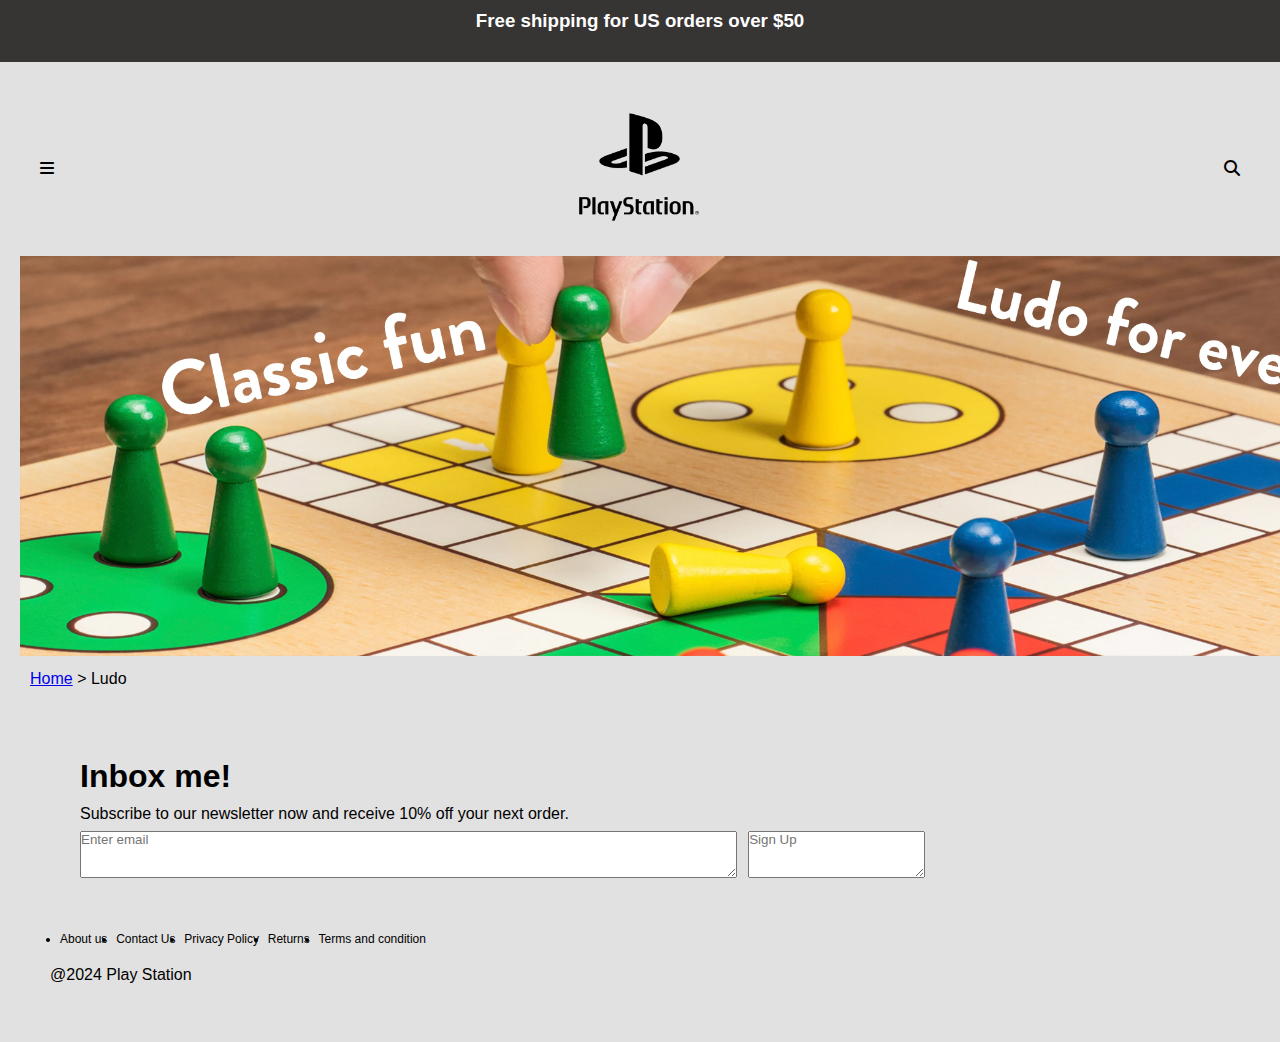
==== ludo.html @ 1d4bb190 "first commit" ====
<!DOCTYPE html>
<html lang="en">
<head>
    <meta charset="UTF-8">
    <meta name="viewport" content="width=device-width, initial-scale=1.0">
    <link rel="stylesheet" href="css/style.css">
    <link rel="stylesheet" href="https://cdnjs.cloudflare.com/ajax/libs/font-awesome/6.4.2/css/all.min.css">
    <title>GameProject</title>
</head>
<body>
<div class="discount_info">
    <h3>Free shipping for US orders over $50</h3>
</div>

<div class="main_container">

    <div class="container">
        <div class="icon">
            <i class="fa fa-bars" aria-hidden="true"></i>
        </div>
        <div class="logo">
            <img src="img/Play station.png" width="150px">
        </div>
        <div class="sarch">
            <i class="fa fa-search" aria-hidden="true"></i>
        </div>
    </div>

   <div class="img_container">
    <img src="img/ludo.webp" width="1450px" height="400px">
   </div>

   <div class="nav_class">
    <a href="ludo.html">Home</a>
    <span aria-hidden="true">></span>
    <span>Ludo</span>
   </div>
   
    <!------------Footer--------->
   
    <div class="footer">
    
        <div class="discription">
            <h1>Inbox me!</h1>
            <p>Subscribe to our newsletter now and receive 10% off your next order.</p> 
            <div class="user_info">
                <div class="User_Email">
                    <form>
                        <textarea rows="3", cols="80" placeholder="Enter email"></textarea>
                    </form>
                </div>
                <div class="sign_up">
                <form>
                    <textarea rows="3" , clo="6" placeholder="Sign Up"></textarea>
                </form>
                </div>
            </div>    
        </div> 
        <div class="listing">
            <ul>
                <li>About us</li>
                <li>Contact Us</li>
                <li>Privacy Policy</li>
                <li>Returns</li>
                <li>Terms and condition</li>
            </ul>
        </div>
        <div class="footer_container">
            <div class="copy_right">
                <p>@2024 Play Station</p>
            </div>
            <div class="payment_options">

            </div>
        </div>
    </div>
</div>
</body>
</html>
---- css/style.css ----
*{
    margin: 0;
    padding: 0;
    font-family: sans-serif;
}
.discount_info{
    background-color: rgb(55, 52, 52);
    text-align: center;
    padding: 10px;
    color: #fff;
    cursor: pointer;
}
.main_container{
    padding: 20px;
    background-color: rgb(226, 225, 225);
}
.container{
    padding: 10px;
    padding-left: 20px;
    padding-right: 20px;
    display: flex;
    justify-content: space-between;
    align-items: center;
}
.title{
    padding: 20px;
    text-align: center;
}
.game_container{
    padding: 30px;
    display: flex;
    justify-content: space-between;
}
.small_game_container{
    padding: 20px;
}
.row img{
    max-width: 350px;
    max-height: 400px;
    cursor: pointer;
}
.game_title{
    padding: 10px;  
    text-align: left;
    background-color: #fff;
    max-width: 350px;
    color: rgb(109, 106, 106);
}

/*-------------------footer-----------*/

.footer{
    padding: 10px;
}
.small_container{
    text-align: left;
}
h3{
    padding-bottom: 20px;
}
.discription{
    padding: 50px;
}
h1{
    padding-bottom: 10px;
}
p{
    padding-bottom: 8px;
}
.user_info{
    width: 100%;
    display: flex;
}
.sign_up{
    margin-left: 1%;
}
.listing{
    width: 30%;
    padding-left: 30px;
}
.listing ul{
    display: flex;
    justify-content: space-between;
    font-size: 12px;
}
.copy_right{
    padding: 20px;
}

/*----------------ludo page------------*/

.img_container{
    text-align: center;
}
.nav_class{
    cursor: pointer;
    text-decoration: none;
    padding: 10px;
}
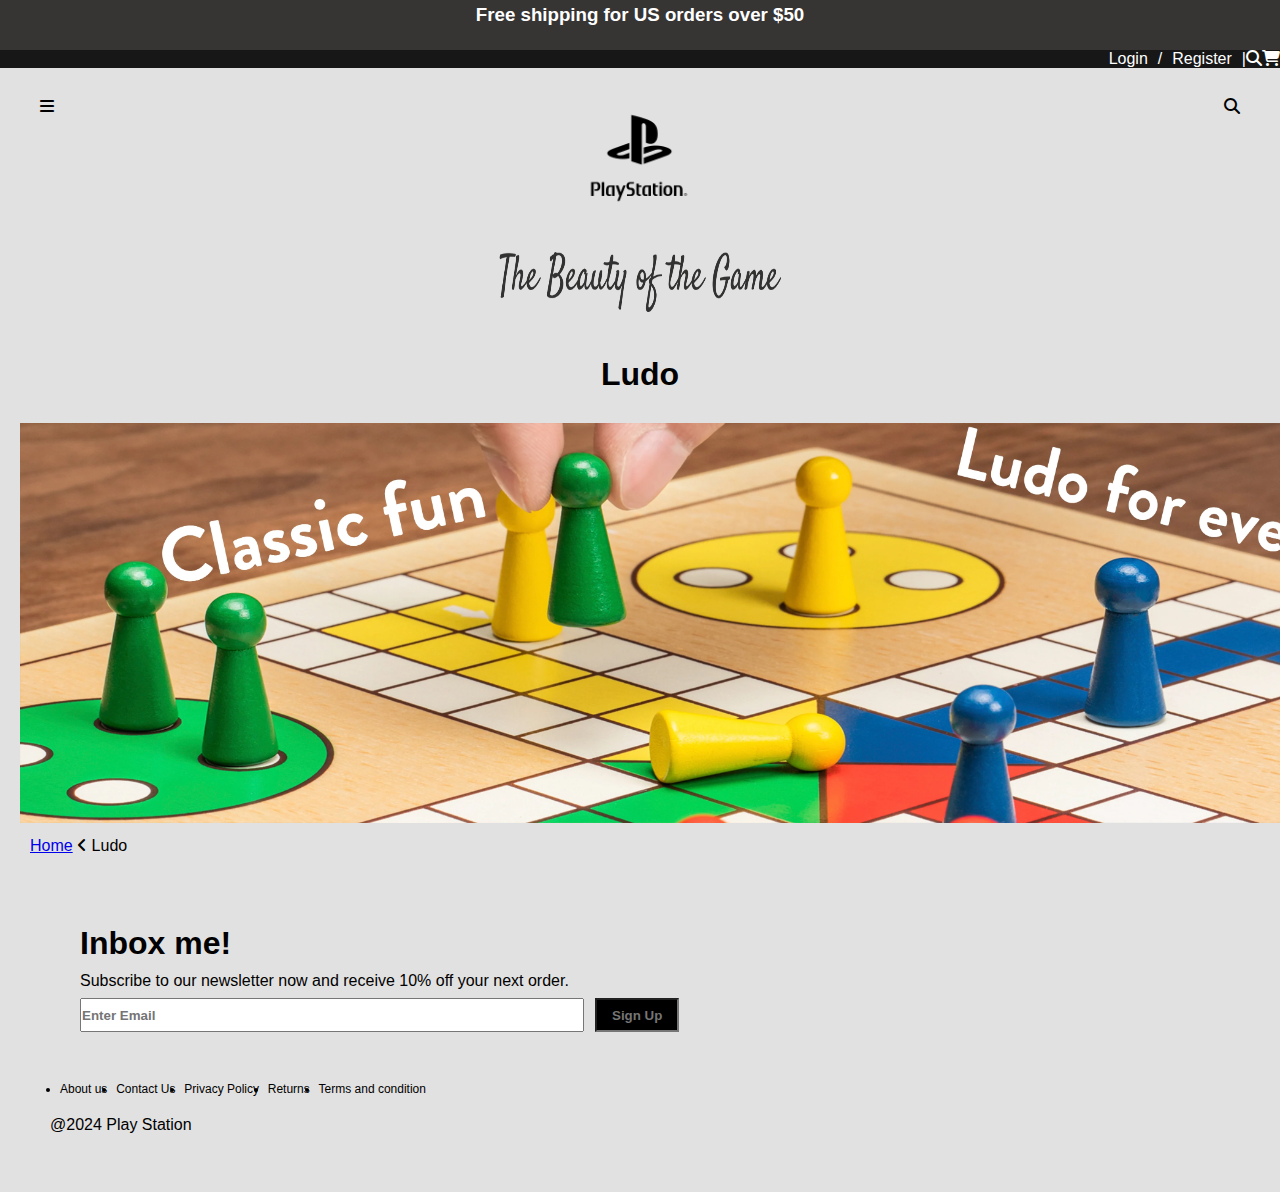
==== commit bb7cb4e9: "new page update" ====
--- a/ludo.html
+++ b/ludo.html
@@ -5,25 +5,43 @@
     <meta name="viewport" content="width=device-width, initial-scale=1.0">
     <link rel="stylesheet" href="css/style.css">
     <link rel="stylesheet" href="https://cdnjs.cloudflare.com/ajax/libs/font-awesome/6.4.2/css/all.min.css">
-    <title>GameProject</title>
+    <title>First Page</title>
 </head>
 <body>
-<div class="discount_info">
-    <h3>Free shipping for US orders over $50</h3>
-</div>
+    <div class="discount_info">
+        <h3>Free shipping for US orders over $50</h3>
+    </div>
+    <div class="user_container">
+        <div class="user_container_info">
+            <li>Login</li>
+            <span>/</span>
+            <li>Register</li>
+            <span>|</span>
+            <i class="fa-solid fa-magnifying-glass"></i>
+            <i class="fa-solid fa-cart-shopping"></i>
+        </div>
+    </div>
 
 <div class="main_container">
 
-    <div class="container">
+    <div class="small_conatiner">
         <div class="icon">
-            <i class="fa fa-bars" aria-hidden="true"></i>
+            <i class="fa-solid fa-bars"></i>
         </div>
         <div class="logo">
-            <img src="img/Play station.png" width="150px">
+            <img src="img/Play station.png" width="120px">
         </div>
-        <div class="sarch">
+        <div class="search">
             <i class="fa fa-search" aria-hidden="true"></i>
         </div>
+    </div>
+
+    <div class="title">
+        <img src="img/title.webp" width="600px" height="60px">
+    </div>
+    
+    <div class="content_header">
+        <h1>Ludo</h1>
     </div>
 
    <div class="img_container">
@@ -32,10 +50,10 @@
 
    <div class="nav_class">
     <a href="ludo.html">Home</a>
-    <span aria-hidden="true">></span>
+    <i class="fa-solid fa-angle-left"></i>
     <span>Ludo</span>
    </div>
-   
+
     <!------------Footer--------->
    
     <div class="footer">
@@ -46,12 +64,16 @@
             <div class="user_info">
                 <div class="User_Email">
                     <form>
-                        <textarea rows="3", cols="80" placeholder="Enter email"></textarea>
+                        <div class="col-sm-7">
+                            <input type="text" class="form-control large-input" placeholder="Enter Email">
+                        </div>
                     </form>
                 </div>
                 <div class="sign_up">
                 <form>
-                    <textarea rows="3" , clo="6" placeholder="Sign Up"></textarea>
+                    <div class="col-sm">
+                        <input type="text" class="form-control large-input1" placeholder="Sign Up">
+                    </div>
                 </form>
                 </div>
             </div>    
--- a/css/style.css
+++ b/css/style.css
@@ -6,21 +6,39 @@
 .discount_info{
     background-color: rgb(55, 52, 52);
     text-align: center;
-    padding: 10px;
+    padding: 4px;
     color: #fff;
     cursor: pointer;
 }
+.user_container{
+    background-color: rgb(24, 23, 23);
+}
+.user_container_info{
+    color: #fff;
+    list-style: none;
+    display: flex;
+    justify-content: flex-end;
+    padding: 0;
+    margin: 0;
+    cursor: pointer;
+}
+.user_container_info li {
+    display: inline; 
+    margin-right: 10px; 
+    margin-left: 10px;
+}
 .main_container{
+    width: 100vw;
     padding: 20px;
     background-color: rgb(226, 225, 225);
+    box-sizing: border-box;
 }
-.container{
+.small_conatiner{
     padding: 10px;
     padding-left: 20px;
     padding-right: 20px;
     display: flex;
     justify-content: space-between;
-    align-items: center;
 }
 .title{
     padding: 20px;
@@ -31,20 +49,24 @@
     display: flex;
     justify-content: space-between;
 }
-.small_game_container{
-    padding: 20px;
-}
 .row img{
     max-width: 350px;
     max-height: 400px;
     cursor: pointer;
 }
 .game_title{
-    padding: 10px;  
+    padding: 10px;
     text-align: left;
     background-color: #fff;
     max-width: 350px;
     color: rgb(109, 106, 106);
+}
+.Bottom{
+    padding: 20px;
+    text-align: center
+}
+.Bottom img{
+    cursor: pointer;
 }
 
 /*-------------------footer-----------*/
@@ -87,6 +109,20 @@
     padding: 20px;
 }
 
+.large-input {
+    height: 30px; 
+    width: 500px;
+    font-weight: bold;
+}
+.large-input1{
+    height: 30px;
+    width: 80px;
+    text-align: center;
+    background: black;
+    color: #fff;
+    font-weight: bold;
+}
+
 /*----------------ludo page------------*/
 
 .img_container{
@@ -96,4 +132,10 @@
     cursor: pointer;
     text-decoration: none;
     padding: 10px;
+}
+.content_header{
+    padding: 20px;
+}
+.content_header h1{
+    text-align: center;
 }